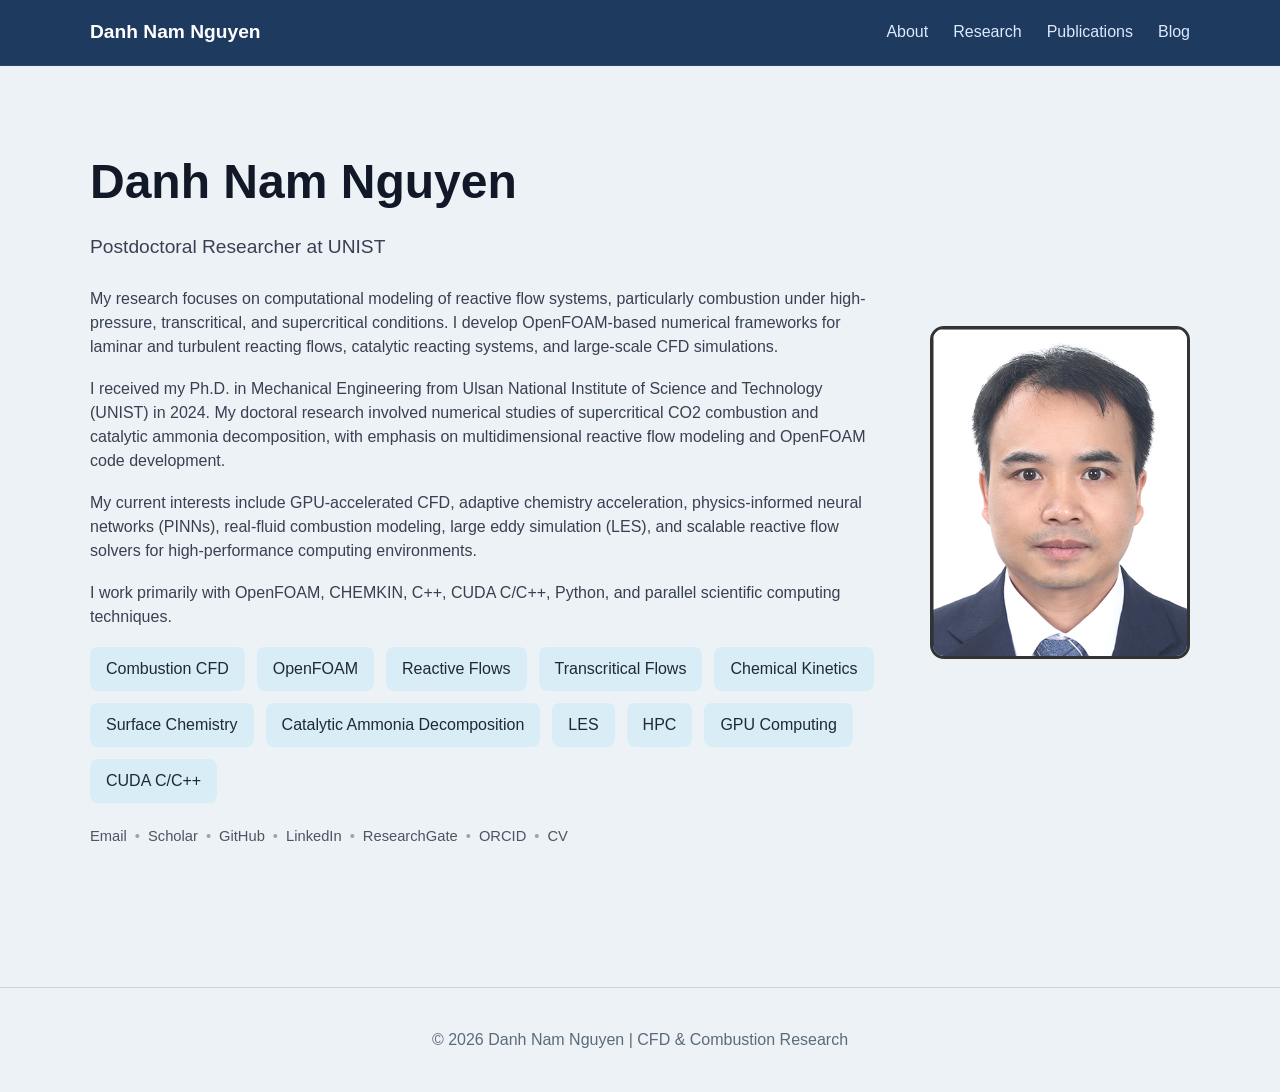
==== index.html @ 7d956236 "update" ====
<!DOCTYPE html>
<html lang="en">
<head>
    <meta charset="UTF-8">
    <meta name="viewport" content="width=device-width, initial-scale=1.0">
    <title>Danh Nam Nguyen</title>
    <link rel="stylesheet" href="style.css">
</head>

<body>

<nav>
    <div class="container nav-content">

        <div class="logo">Danh Nam Nguyen</div>

        <ul class="nav-links">
            <li><a href="index.html">About</a></li>
            <li><a href="research.html">Research</a></li>
            <li><a href="publications.html">Publications</a></li>
            <li><a href="blog.html">Blog</a></li>
        </ul>

    </div>
</nav>

<div class="container">

<section class="hero">

    <div class="hero-text">

        <h1>Danh Nam Nguyen</h1>

        <h2>
            Postdoctoral Researcher at UNIST
        </h2>

        <p>
            My research focuses on computational modeling of reactive flow systems,
            particularly combustion under high-pressure, transcritical,
            and supercritical conditions.
            I develop OpenFOAM-based numerical frameworks for
            laminar and turbulent reacting flows,
            catalytic reacting systems,
            and large-scale CFD simulations.
        </p>

        <p>
            I received my Ph.D. in Mechanical Engineering from
            Ulsan National Institute of Science and Technology (UNIST) in 2024.
            My doctoral research involved numerical studies of
            supercritical CO2 combustion and catalytic ammonia decomposition,
            with emphasis on multidimensional reactive flow modeling
            and OpenFOAM code development.
        </p>

        <p>
            My current interests include GPU-accelerated CFD,
            adaptive chemistry acceleration,
            physics-informed neural networks (PINNs),
            real-fluid combustion modeling,
            large eddy simulation (LES),
            and scalable reactive flow solvers
            for high-performance computing environments.
        </p>

        <p>
            I work primarily with OpenFOAM, CHEMKIN,
            C++, CUDA C/C++, Python,
            and parallel scientific computing techniques.
        </p>

        <div class="skills">
            <div class="skill">Combustion CFD</div>
            <div class="skill">OpenFOAM</div>
            <div class="skill">Reactive Flows</div>
            <div class="skill">Transcritical Flows</div>
            <div class="skill">Chemical Kinetics</div>
            <div class="skill">Surface Chemistry</div>
            <div class="skill">Catalytic Ammonia Decomposition</div>
            <div class="skill">LES</div>
            <div class="skill">HPC</div>
            <div class="skill">GPU Computing</div>
            <div class="skill">CUDA C/C++</div>
        </div>

        <!-- ===== Compact Contact Links ===== -->
        
        <div class="mini-links">
        
            <a href="mailto:danhnam11@gmail.com">Email</a>
        
            <span>•</span>
        
            <a href="https://scholar.google.com/citations?user=Qb8wjWMAAAAJ&hl=en"
               target="_blank">
               Scholar
            </a>
        
            <span>•</span>
        
            <a href="https://github.com/danhnam11"
               target="_blank">
               GitHub
            </a>
        
            <span>•</span>
        
            <a href="https://www.linkedin.com/in/danh-nam-nguyen-98920ba9/"
               target="_blank">
               LinkedIn
            </a>
        
            <span>•</span>
        
            <a href="https://www.researchgate.net/profile/Danh-Nam-Nguyen-2?ev=hdr_xprf"
               target="_blank">
               ResearchGate
            </a>
        
            <span>•</span>
        
            <a href="https://orcid.org/0000-0003-4448-9621"
               target="_blank">
               ORCID
            </a>
        
            <span>•</span>
        
            <a href="DanhNamNguyen_CV_072025.pdf"
               target="_blank">
               CV
            </a>
        
        </div>


    </div>

    <div class="hero-image">
        <img src="danhnam_photo.jpg" alt="Profile Photo">
    </div>

</section>

</div>

<footer>
    <p>© 2026 Danh Nam Nguyen | CFD & Combustion Research</p>
</footer>

</body>
</html>
---- style.css ----
* {
    margin: 0;
    padding: 0;
    box-sizing: border-box;
}

body {
    font-family: Arial, Helvetica, sans-serif;
    background-color: #edf2f7;
    color: #111827;
    line-height: 1.5;
}

.container {
    width: 90%;
    max-width: 1100px;
    margin: auto;
}

/* ===== NAV ===== */
nav {
    background: #1e3a5f;
    border-bottom: 1px solid #29476d;
    position: sticky;
    top: 0;
    z-index: 100;
}

.nav-content {
    display: flex;
    justify-content: space-between;
    align-items: center;
    padding: 18px 0;
}

.logo {
    font-size: 1.2rem;
    font-weight: bold;
    color: #ffffff;
}

.nav-links {
    display: flex;
    list-style: none;
    gap: 25px;
}

.nav-links a {
    color: #dbeafe;
    text-decoration: none;
    transition: 0.3s;
}

.nav-links a:hover {
    color: #6bb6ff;
}

/* ===== HERO ===== */
.hero {
    display: flex;
    align-items: center;
    gap: 50px;
    padding: 80px 0;
    flex-wrap: wrap;
}

.hero-text {
    flex: 1;
    min-width: 300px;
}

.hero-text h1 {
    font-size: 3rem;
    margin-bottom: 15px;
}

.hero-text h2 {
    font-size: 1.2rem;
    color: #374151;
    margin-bottom: 25px;
    font-weight: normal;
}

.hero-text p {
    margin-bottom: 18px;
    color: #374151;
}

.hero-image img {
    width: 260px;
    border-radius: 14px;
    border: 3px solid #333;
}

/* ===== SECTION ===== */
section {
    padding: 60px 0;
}

section h2 {
    font-size: 2rem;
    margin-bottom: 35px;
    color: #2563eb;
}

/* ===== CARD (GENERAL) ===== */
.card {
    background: white;
    padding: 25px;
    border-radius: 12px;
    margin-bottom: 20px;
    border: 1px solid #d1d9e6;
    transition: 0.3s;
}

.card:hover {
    transform: translateY(-3px);
    border-color: #6bb6ff;
}

.card h3 {
    margin-bottom: 10px;
    color: #111827;
}

.card p {
    color: #4b5563;
    margin-bottom: 10px;
}

/* ===== TAG (YEAR) ===== */
.tag {
    display: inline-block;
    padding: 4px 10px;
    background: #e0f2fe;
    color: #0369a1;
    border-left: 3px solid #2563eb;
    border-radius: 6px;
    font-size: 0.8rem;
    font-weight: 600;
    margin-bottom: 8px;
}

/* ===== LINKS ===== */
.links a {
    display: inline-block;
    margin-right: 12px;
    color: #2563eb;
    text-decoration: none;
    font-size: 0.9rem;
}

.links a:hover {
    text-decoration: underline;
}

/* ===== SKILLS ===== */
.skills {
    display: flex;
    flex-wrap: wrap;
    gap: 12px;
}

.skill {
    background: #d9edf7;
    color: #1f2937;
    padding: 10px 16px;
    border-radius: 8px;
}

/* ===== FOOTER ===== */
footer {
    padding: 40px 0;
    text-align: center;
    color: #5b6b7a;
    border-top: 1px solid #cbd5e1;
    margin-top: 60px;
}

/* ===== RESPONSIVE ===== */
@media (max-width: 768px) {
    .hero {
        flex-direction: column;
        text-align: center;
    }

    .nav-content {
        flex-direction: column;
        gap: 15px;
    }

    .nav-links {
        flex-wrap: wrap;
        justify-content: center;
    }

    .hero-text h1 {
        font-size: 2.2rem;
    }
}

/* =============================== */
/* ===== COMPACT PUBLICATIONS ===== */
/* =============================== */

.pub-card {
    background: #ffffff;
    padding: 10px 14px;
    border-radius: 10px;
    margin-bottom: 10px;
    border: 1px solid #d1d9e6;
    transition: 0.2s;
}

.pub-card:hover {
    border-color: #6bb6ff;
}

/* TITLE: 2 lines max */
.pub-title {
    font-size: 0.95rem;
    font-weight: 600;
    margin-bottom: 3px;
    line-height: 1.3;

    display: -webkit-box;
    -webkit-line-clamp: 2;
    -webkit-box-orient: vertical;
    overflow: hidden;
}

/* AUTHORS + JOURNAL in 1 block */
.pub-meta {
    font-size: 0.88rem;
    color: #4b5563;
    margin-bottom: 2px;
    line-height: 1.3;
}

/* CONFERENCE / EXTRA INFO */
.pub-conf {
    font-size: 0.85rem;
    color: #6b7280;
    margin-bottom: 4px;
}

/* LINKS INLINE SMALL */
.pub-links a {
    font-size: 0.85rem;
    color: #2563eb;
    margin-right: 10px;
    text-decoration: none;
}

.pub-links a:hover {
    text-decoration: underline;
}

/* YEAR TAG SMALL */
.pub-tag {
    display: inline-block;
    font-size: 0.75rem;
    padding: 2px 8px;
    border-radius: 6px;
    background: #e0f2fe;
    color: #0369a1;
    margin-bottom: 6px;
}

/* ===== Journal Highlight ===== */

.pub-journal {
    color: #1d4ed8;
    font-weight: 600;
}

.pub-doi a {
    color: #2563eb;
    text-decoration: none;
    font-size: 0.85rem;
    margin-left: 8px;
}

.pub-doi a:hover {
    text-decoration: underline;
}

/* ===== Highlight journal names ===== */

.journal {
    color: #0f766e;
    font-weight: 600;
}


/* ===== Contact info on homepage ===== */

.contact-info {
    margin-top: 28px;
}

.contact-info p {
    margin-bottom: 8px;
    color: #374151;
}

.contact-info a {
    color: #2563eb;
    text-decoration: none;
}

.contact-info a:hover {
    text-decoration: underline;
}

/* ===== Mini contact links ===== */
.mini-links {
    margin-top: 22px;
    font-size: 0.92rem;
    color: #6b7280;

    display: flex;
    flex-wrap: wrap;
    gap: 8px;

    align-items: center;
}

.mini-links a {
    color: #4b5563;
    text-decoration: none;
    transition: 0.2s;
}

.mini-links a:hover {
    color: #0f766e;
}

.mini-links span {
    color: #9ca3af;
}
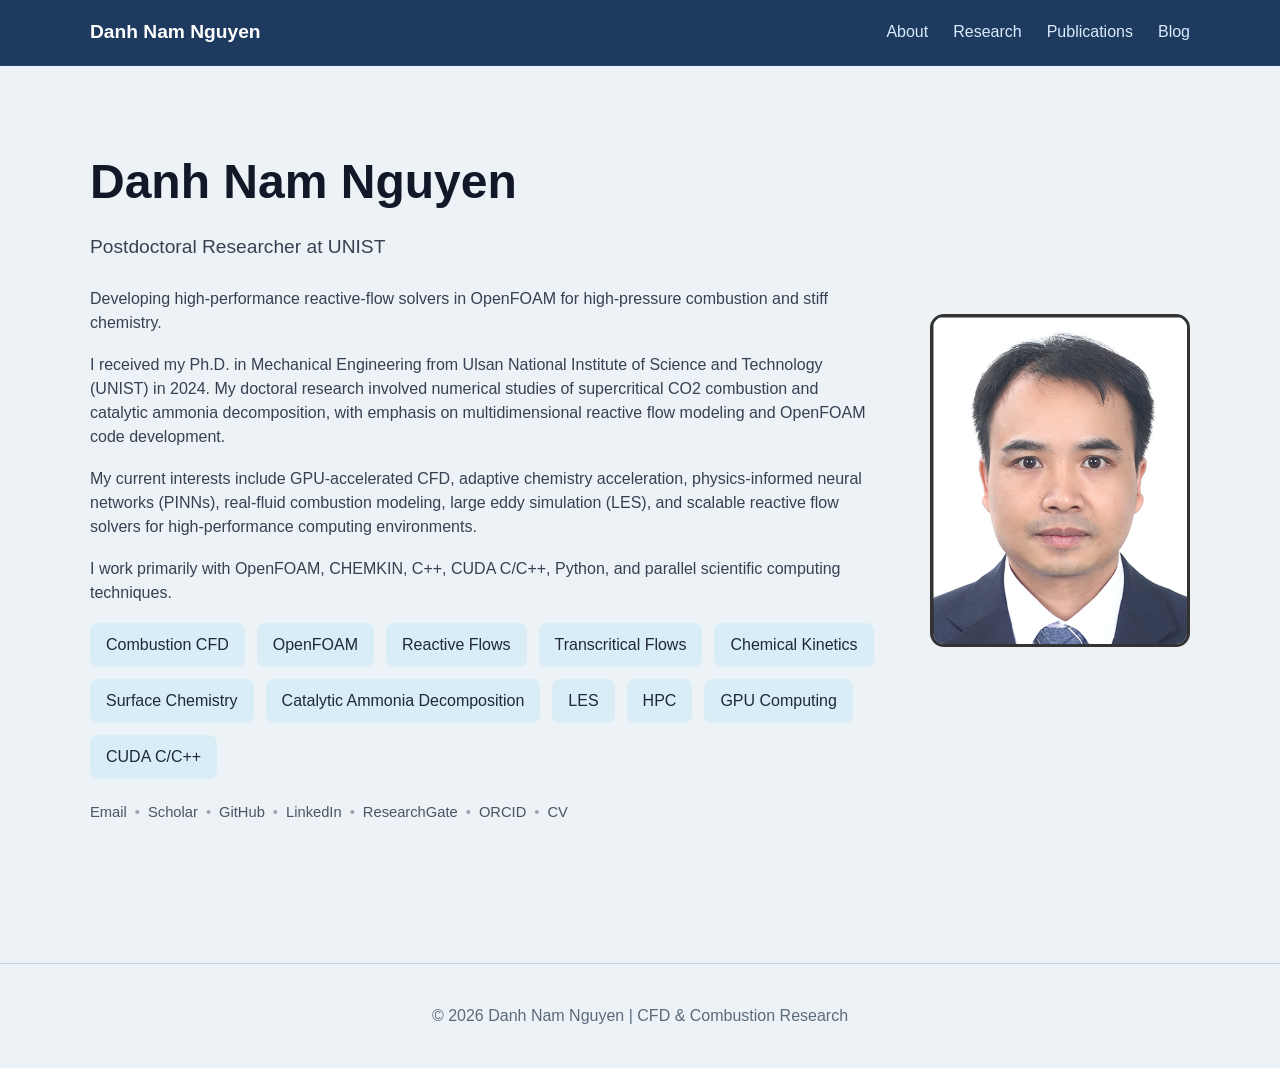
==== commit a8639e4d: "Update" ====
--- a/index.html
+++ b/index.html
@@ -37,13 +37,7 @@
         </h2>
 
         <p>
-            My research focuses on computational modeling of reactive flow systems,
-            particularly combustion under high-pressure, transcritical,
-            and supercritical conditions.
-            I develop OpenFOAM-based numerical frameworks for
-            laminar and turbulent reacting flows,
-            catalytic reacting systems,
-            and large-scale CFD simulations.
+            Developing high-performance reactive-flow solvers in OpenFOAM for high-pressure combustion and stiff chemistry.
         </p>
 
         <p>
@@ -151,4 +145,4 @@
 </footer>
 
 </body>
-</html>+</html>
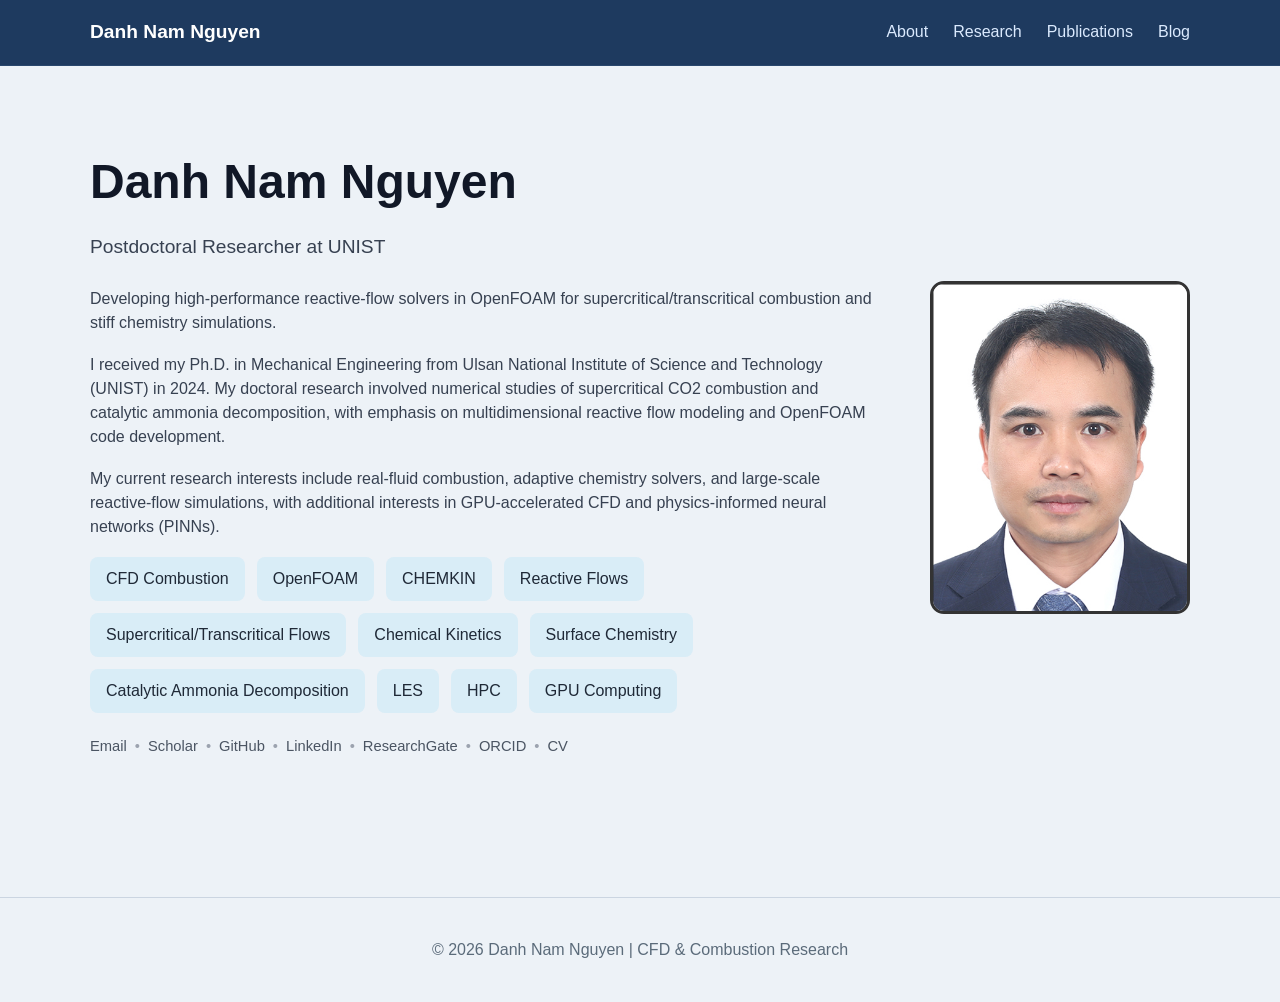
==== commit b0e2d648: "Update" ====
--- a/index.html
+++ b/index.html
@@ -37,7 +37,9 @@
         </h2>
 
         <p>
-            Developing high-performance reactive-flow solvers in OpenFOAM for high-pressure combustion and stiff chemistry.
+            Developing high-performance reactive-flow solvers
+            in OpenFOAM for supercritical/transcritical combustion
+            and stiff chemistry simulations.
         </p>
 
         <p>
@@ -50,33 +52,27 @@
         </p>
 
         <p>
-            My current interests include GPU-accelerated CFD,
-            adaptive chemistry acceleration,
-            physics-informed neural networks (PINNs),
-            real-fluid combustion modeling,
-            large eddy simulation (LES),
-            and scalable reactive flow solvers
-            for high-performance computing environments.
-        </p>
-
-        <p>
-            I work primarily with OpenFOAM, CHEMKIN,
-            C++, CUDA C/C++, Python,
-            and parallel scientific computing techniques.
+            My current research interests include
+            real-fluid combustion,
+            adaptive chemistry solvers,
+            and large-scale reactive-flow simulations,
+            with additional interests in
+            GPU-accelerated CFD
+            and physics-informed neural networks (PINNs).
         </p>
 
         <div class="skills">
-            <div class="skill">Combustion CFD</div>
+            <div class="skill">CFD Combustion</div>
             <div class="skill">OpenFOAM</div>
+            <div class="skill">CHEMKIN</div>			
             <div class="skill">Reactive Flows</div>
-            <div class="skill">Transcritical Flows</div>
+            <div class="skill">Supercritical/Transcritical Flows</div>
             <div class="skill">Chemical Kinetics</div>
             <div class="skill">Surface Chemistry</div>
             <div class="skill">Catalytic Ammonia Decomposition</div>
             <div class="skill">LES</div>
             <div class="skill">HPC</div>
-            <div class="skill">GPU Computing</div>
-            <div class="skill">CUDA C/C++</div>
+            <div class="skill">GPU Computing</div>			
         </div>
 
         <!-- ===== Compact Contact Links ===== -->
@@ -145,4 +141,4 @@
 </footer>
 
 </body>
-</html>
+</html>
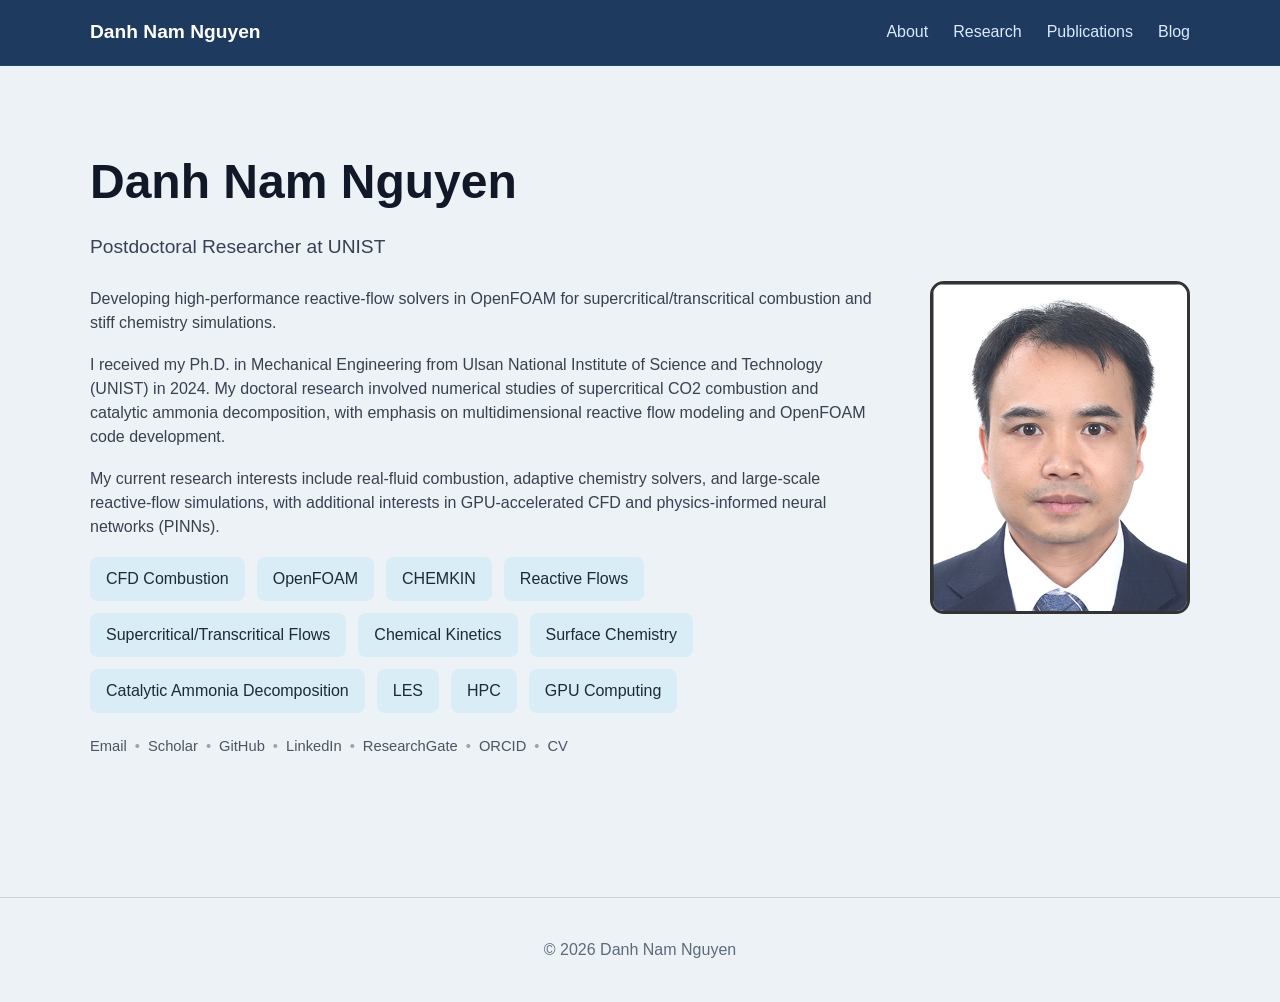
==== commit 6fbcf60d: "Update" ====
--- a/index.html
+++ b/index.html
@@ -137,7 +137,7 @@
 </div>
 
 <footer>
-    <p>© 2026 Danh Nam Nguyen | CFD & Combustion Research</p>
+    <p>© 2026 Danh Nam Nguyen</p>
 </footer>
 
 </body>
